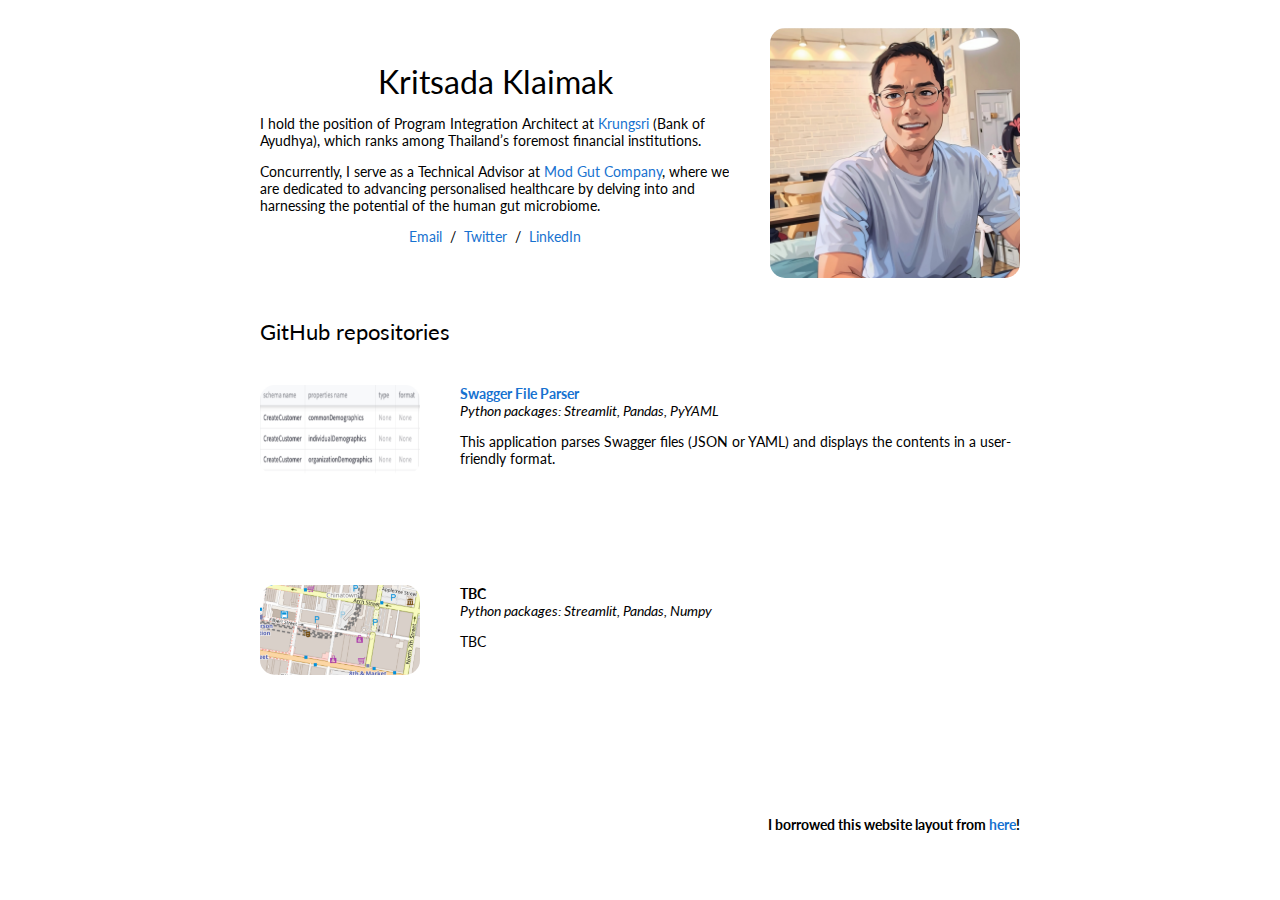
==== index.html @ df986464 "Updated position" ====
<!DOCTYPE HTML PUBLIC "-//W3C//DTD HTML 4.01 Transitional//EN">
<html>

<head>
	<meta name=viewport content=“width=800”>
	<meta name="generator" content="HTML Tidy for Linux/x86 (vers 11 February 2007), see www.w3.org">
	<style type="text/css">
        a {
        color: #1772d0;
        text-decoration: none;
        }
        
        a:focus,
        a:hover {
        color: #f09228;
        text-decoration: none;
        }
        
        body,
        td,
        th,
        tr,
        p,
        a {
        font-family: 'Lato', Verdana, Helvetica, sans-serif;
        font-size: 14px
        }
        
        strong {
        font-family: 'Lato', Verdana, Helvetica, sans-serif;
        font-size: 14px;
        }
        
        heading {
        font-family: 'Lato', Verdana, Helvetica, sans-serif;
        font-size: 22px;
        }
        
        papertitle {
        font-family: 'Lato', Verdana, Helvetica, sans-serif;
        font-size: 14px;
        font-weight: 700
        }
        
        name {
        font-family: 'Lato', Verdana, Helvetica, sans-serif;
        font-size: 32px;
        }

        li:not(:last-child) {
            margin-bottom: -10px;
        }
        
        .one {
        width: 160px;
        height: 160px;
        position: relative;
        }
        
        .two {
        width: 160px;
        height: 160px;
        position: absolute;
        transition: opacity .2s ease-in-out;
        -moz-transition: opacity .2s ease-in-out;
        -webkit-transition: opacity .2s ease-in-out;
        }
        
        .fade {
        transition: opacity .2s ease-in-out;
        -moz-transition: opacity .2s ease-in-out;
        -webkit-transition: opacity .2s ease-in-out;
        }
        
        span.highlight {
        background-color: #ffffd0;
        }

        img {
        border-radius: 15px;
        }
  </style>
  <link rel="icon" type="image/png" href="resources/IMG_3432.jpeg">
  <title>Kritsada Klaimak</title>
  <meta http-equiv="Content-Type" content="text/html; charset=utf-8">
  <link href='http://fonts.googleapis.com/css?family=Lato:400,700,400italic,700italic' rel='stylesheet' type='text/css'>
</head>

<body>
  <table width="800" border="0" align="center" cellspacing="0" cellpadding="0">
    <tr>
      <td>
        <table width="100%" align="center" border="0" cellspacing="0" cellpadding="20">
          <tr>
            <td width="67%" valign="middle">
              <p align="center">
                <name>Kritsada Klaimak</name>
              </p>
              <p>I hold the position of Program Integration Architect at <a href="https://www.krungsri.com" target="_blank">Krungsri</a> (Bank of Ayudhya), which ranks among Thailand’s foremost financial institutions.</p>
              <p>Concurrently, I serve as a Technical Advisor at <a href="https://www.modgut.com" target="_blank">Mod Gut Company</a>, where we are dedicated to advancing personalised healthcare by delving into and harnessing the potential of the human gut microbiome.</p>
              <p align=center>
                <a href="mailto:kritsada@outlook.com">Email</a> &nbsp/&nbsp
                <a target="_blank" href="https://twitter.com/HackedKritsada">Twitter</a> &nbsp/&nbsp
                <a target="_blank" href="https://www.linkedin.com/in/kritsada-klaimak">LinkedIn</a>
              </p>
            </td>
            <td width="33%">
              <img src="resources/IMG_3432.jpeg" width="250" height="250">
            </td>
          </tr>
        </table>


        <table width="100%" align="center" border="0" cellspacing="0" cellpadding="20">
          <tr>
            <td width="100%" valign="middle">
              <heading>GitHub repositories</heading>
            </td>
          </tr>
        </table>

        <table width="100%" align="center" border="0" cellspacing="0" cellpadding="20">

        <tr>
          <td width="25%">
            <div class="one">
                <img src='resources/swagger-parser.png' width="160" height="90">
            </div>
          </td>
          <td width="75%" valign="top">
          <p>
            <a target="_blank" href="https://github.com/ksdaklmk/swagger-parser">
                <papertitle>Swagger File Parser</papertitle>
            </a>
            <br>
            <i>Python packages: Streamlit, Pandas, PyYAML</i>
          </p>
          <p>This application parses Swagger files (JSON or YAML) and displays the contents in a user-friendly format.</p>
          </td>
        </tr>

        <tr>
          <td width="25%">
            <div class="one">
              <img src='resources/map.png' width="160" height="90">
            </div>
          </td>
          <td width="75%" valign="top">
          <p>
            <papertitle>TBC</papertitle>
            <br>
            <i>Python packages: Streamlit, Pandas, Numpy</i>
          </p>
          <p>TBC</p>
          </td>
        </tr>

        </table>
        
        <table width="100%" align="center" border="0" cellspacing="0" cellpadding="20">
	      <tr>
	        <td>
	        <br>
	        <p align="right">
	          <font size="2">
	          <strong>I borrowed this website layout from <a target="_blank" href="https://jonbarron.info/">here</a>!</strong>
		    </font>
	        </p>
	        </td>
	      </tr>
      	</table>
        </td>
    </tr>
  </table>
</body>

</html>
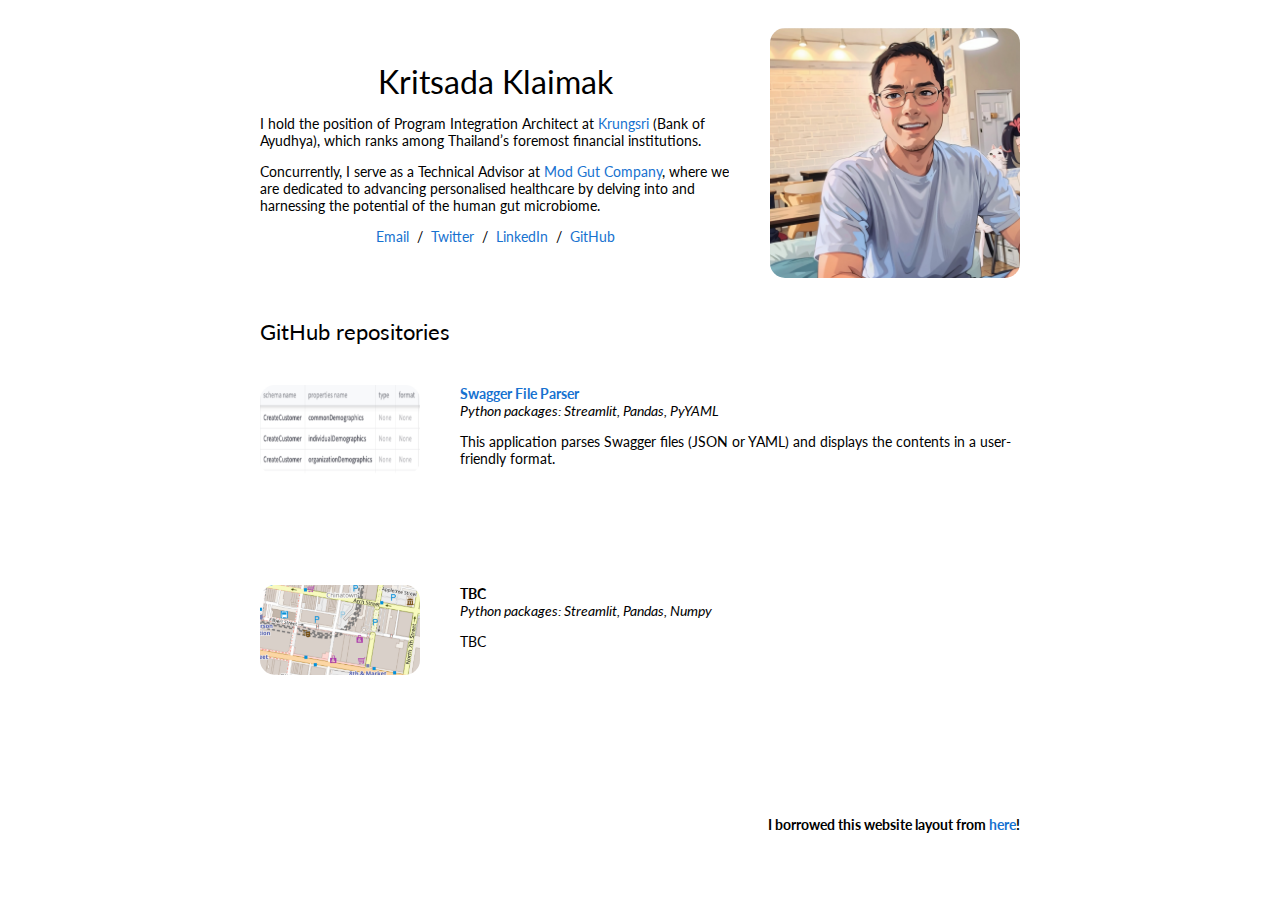
==== commit aed58783: "Added GitHub link" ====
--- a/index.html
+++ b/index.html
@@ -102,7 +102,8 @@
               <p align=center>
                 <a href="mailto:kritsada@outlook.com">Email</a> &nbsp/&nbsp
                 <a target="_blank" href="https://twitter.com/HackedKritsada">Twitter</a> &nbsp/&nbsp
-                <a target="_blank" href="https://www.linkedin.com/in/kritsada-klaimak">LinkedIn</a>
+                <a target="_blank" href="https://www.linkedin.com/in/kritsada-klaimak">LinkedIn</a> &nbsp/&nbsp
+                <a target="_blank" href="https://github.com/ksdaklmk">GitHub</a>
               </p>
             </td>
             <td width="33%">
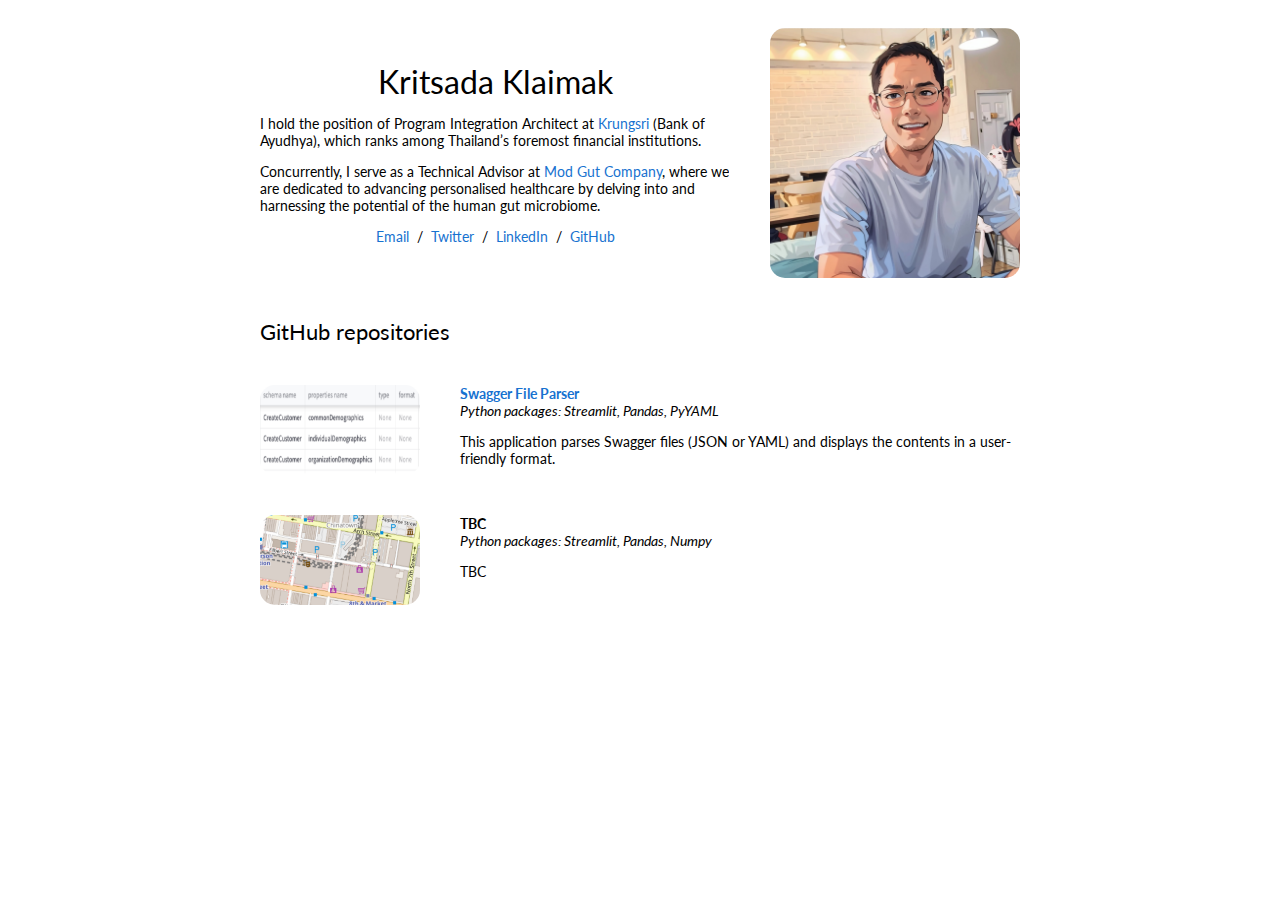
==== commit e0c3f8c8: "Uodated content" ====
--- a/index.html
+++ b/index.html
@@ -54,7 +54,7 @@
         
         .one {
         width: 160px;
-        height: 160px;
+        height: 90px;
         position: relative;
         }
         
@@ -158,20 +158,7 @@
         </tr>
 
         </table>
-        
-        <table width="100%" align="center" border="0" cellspacing="0" cellpadding="20">
-	      <tr>
-	        <td>
-	        <br>
-	        <p align="right">
-	          <font size="2">
-	          <strong>I borrowed this website layout from <a target="_blank" href="https://jonbarron.info/">here</a>!</strong>
-		    </font>
-	        </p>
-	        </td>
-	      </tr>
-      	</table>
-        </td>
+      </td>
     </tr>
   </table>
 </body>
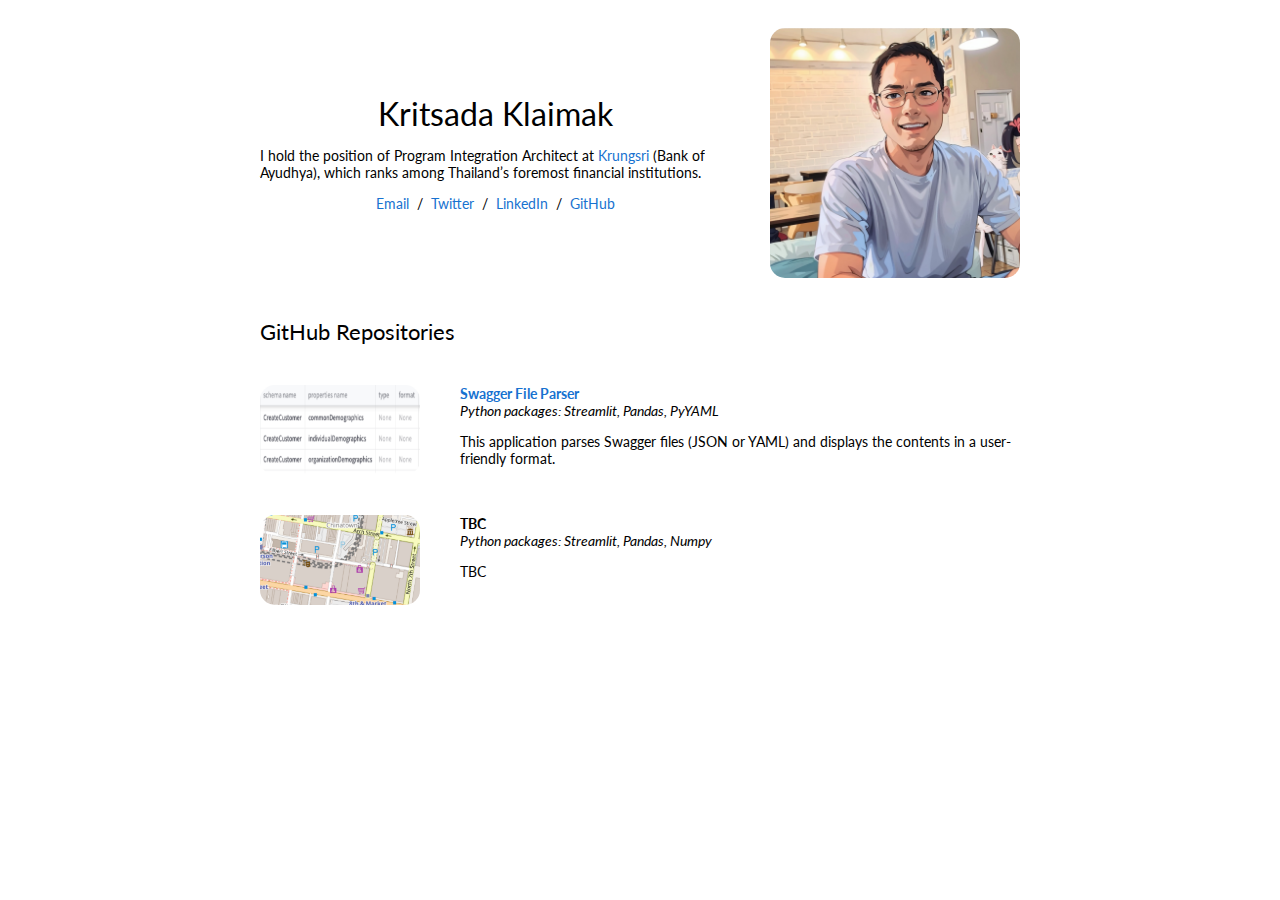
==== commit 9a917d2b: "Approved" ====
--- a/index.html
+++ b/index.html
@@ -1,10 +1,8 @@
-
 <!DOCTYPE HTML PUBLIC "-//W3C//DTD HTML 4.01 Transitional//EN">
 <html>
 
 <head>
 	<meta name=viewport content=“width=800”>
-	<meta name="generator" content="HTML Tidy for Linux/x86 (vers 11 February 2007), see www.w3.org">
 	<style type="text/css">
         a {
         color: #1772d0;
@@ -98,7 +96,7 @@
                 <name>Kritsada Klaimak</name>
               </p>
               <p>I hold the position of Program Integration Architect at <a href="https://www.krungsri.com" target="_blank">Krungsri</a> (Bank of Ayudhya), which ranks among Thailand’s foremost financial institutions.</p>
-              <p>Concurrently, I serve as a Technical Advisor at <a href="https://www.modgut.com" target="_blank">Mod Gut Company</a>, where we are dedicated to advancing personalised healthcare by delving into and harnessing the potential of the human gut microbiome.</p>
+              <!--<p>Concurrently, I serve as a Technical Advisor at <a href="https://www.modgut.com" target="_blank">Mod Gut Company</a>, where we are dedicated to advancing personalised healthcare by delving into and harnessing the potential of the human gut microbiome.</p>-->
               <p align=center>
                 <a href="mailto:kritsada@outlook.com">Email</a> &nbsp/&nbsp
                 <a target="_blank" href="https://twitter.com/HackedKritsada">Twitter</a> &nbsp/&nbsp
@@ -116,7 +114,7 @@
         <table width="100%" align="center" border="0" cellspacing="0" cellpadding="20">
           <tr>
             <td width="100%" valign="middle">
-              <heading>GitHub repositories</heading>
+              <heading>GitHub Repositories</heading>
             </td>
           </tr>
         </table>
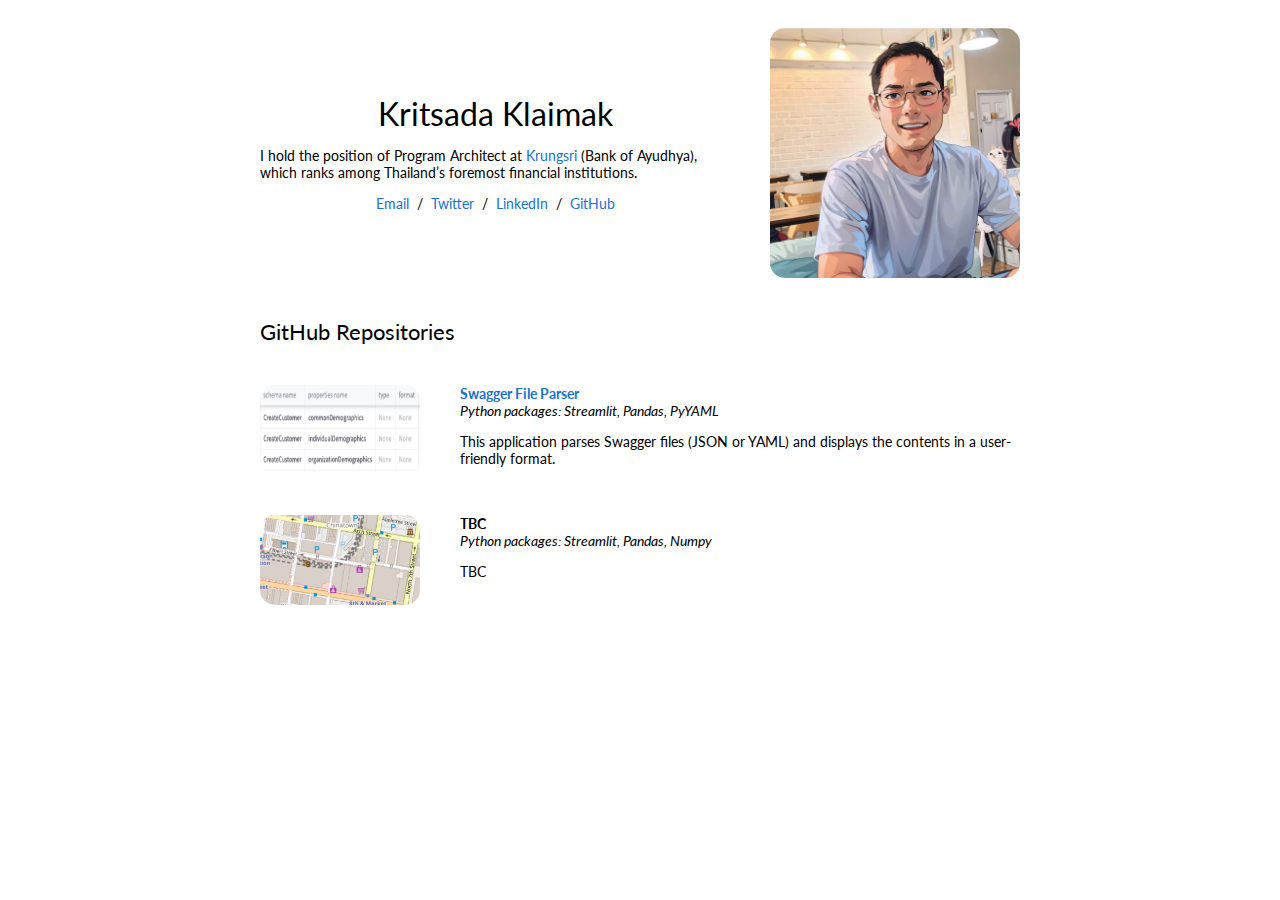
==== commit ec2ed428: "Updated content" ====
--- a/index.html
+++ b/index.html
@@ -95,7 +95,7 @@
               <p align="center">
                 <name>Kritsada Klaimak</name>
               </p>
-              <p>I hold the position of Program Integration Architect at <a href="https://www.krungsri.com" target="_blank">Krungsri</a> (Bank of Ayudhya), which ranks among Thailand’s foremost financial institutions.</p>
+              <p>I hold the position of Program Architect at <a href="https://www.krungsri.com" target="_blank">Krungsri</a> (Bank of Ayudhya), which ranks among Thailand’s foremost financial institutions.</p>
               <!--<p>Concurrently, I serve as a Technical Advisor at <a href="https://www.modgut.com" target="_blank">Mod Gut Company</a>, where we are dedicated to advancing personalised healthcare by delving into and harnessing the potential of the human gut microbiome.</p>-->
               <p align=center>
                 <a href="mailto:kritsada@outlook.com">Email</a> &nbsp/&nbsp
